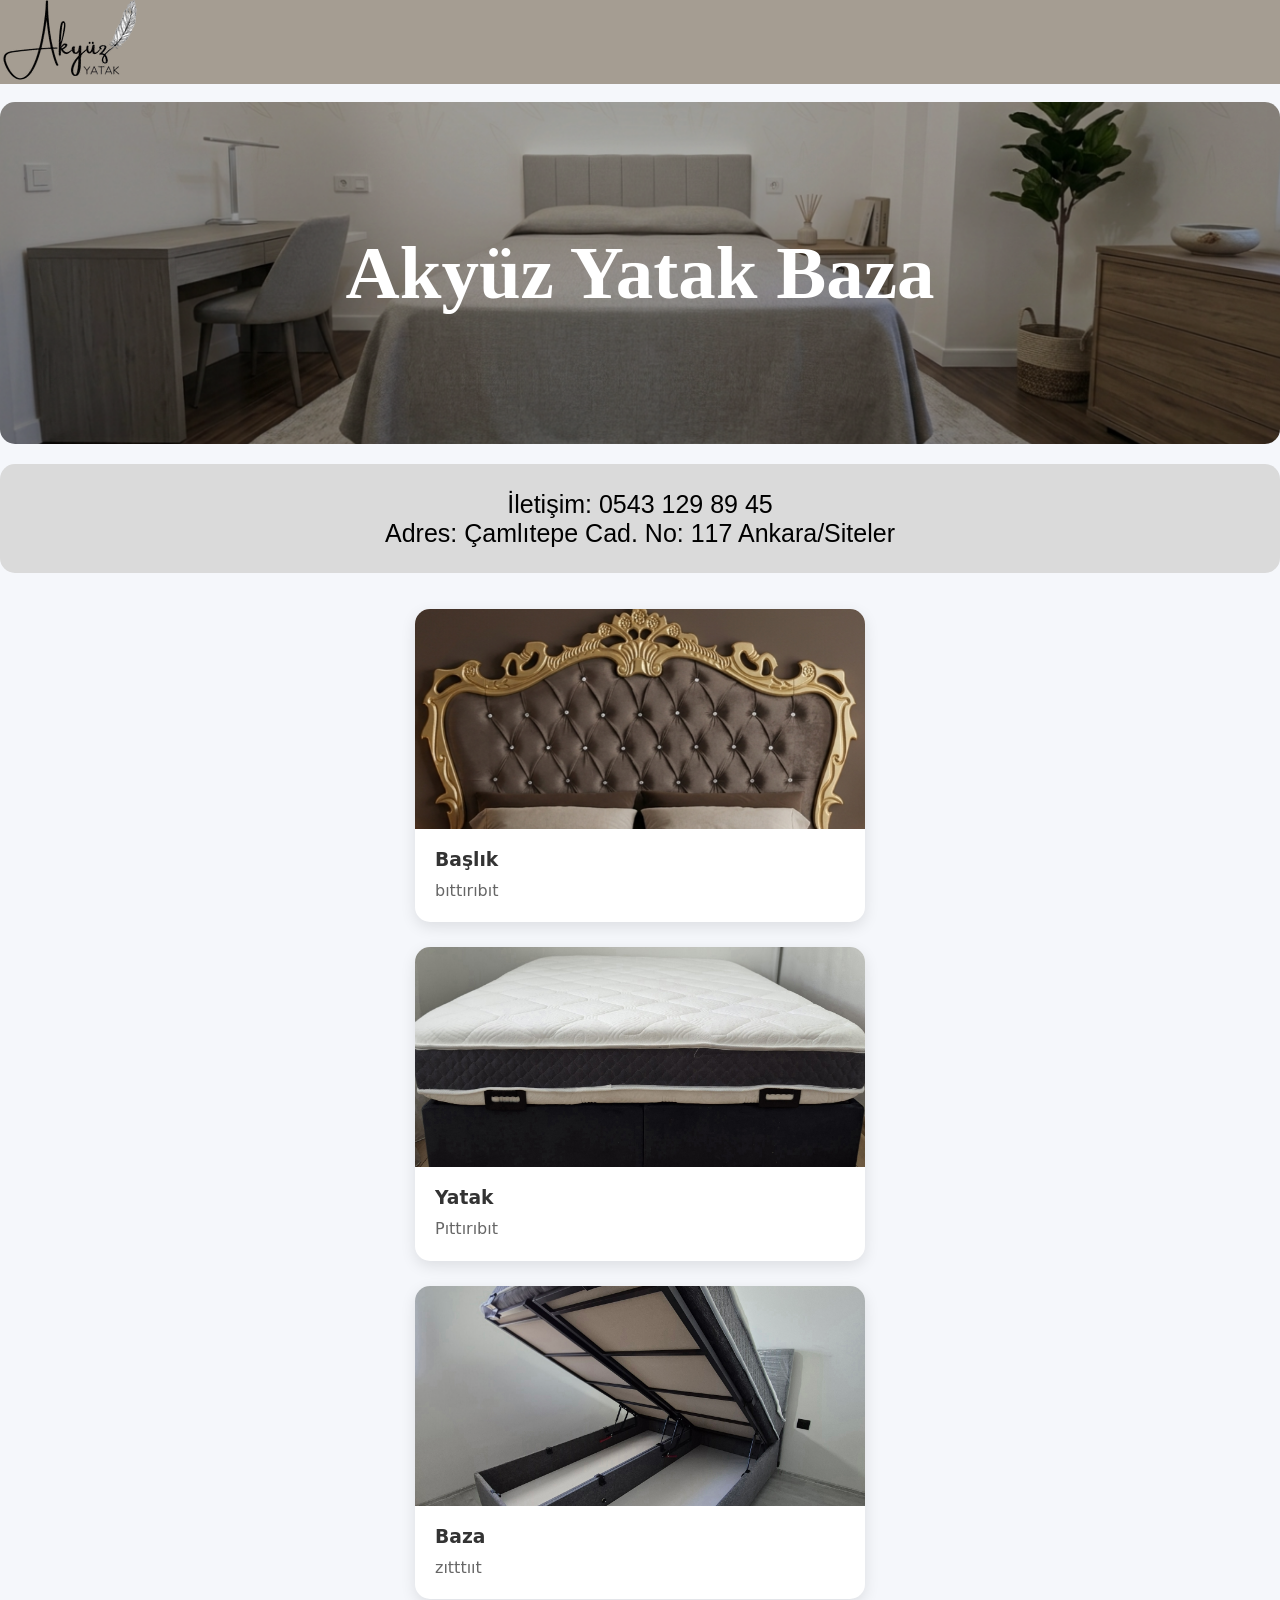
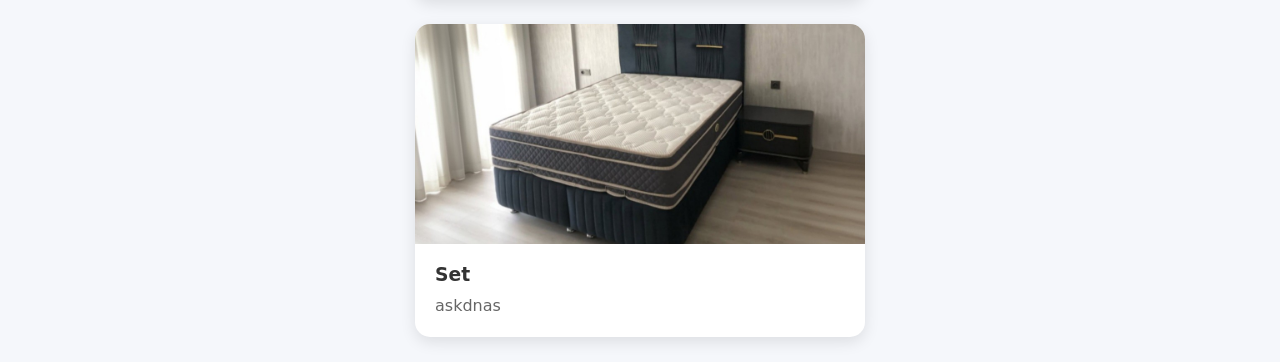
==== index.html @ 11f1c898 "Add files via upload" ====
<!DOCTYPE html>
<html lang="tr">
<head>
    <link rel="stylesheet" href="style.css">
    <meta charset="UTF-8">
    <meta name="viewport" content="width=device-width, initial-scale=0.5">
    <title>Akyüz Baza</title>
</head>
<body>
    <nav class="navbar">
            <ul class="nav-menu">
                <button class="buton"><a href="index.html"><img src="logo.png"></a></button> 
            </ul>
       
    </nav>
    <h1 class="resimlibaslik">Akyüz Yatak Baza</h1>
        
    <p class="iletisim-text">
 İletişim: 0543 129 89 45    <br>
 Adres: Çamlıtepe Cad. No: 117 Ankara/Siteler
    </p>

    
    <div class="kart-container">
    <a href="index-baslik.html" class="kart-link">
        <div class="kart">
            <div class="kart-resim resim1"></div>
            <div class="kart-icerik">
                <h3>Başlık</h3>
                <p>bıttırıbıt</p>
            </div>
        </div>
    </a>

    <a href="index-yatak.html" class="kart-link">
        <div class="kart">
            <div class="kart-resim resim2"></div>
            <div class="kart-icerik">
                <h3>Yatak</h3>
                <p>Pıttırıbıt</p>
            </div>
        </div>
    </a>

    <a href="index-baza.html" class="kart-link">
        <div class="kart">
            <div class="kart-resim resim3"></div>
            <div class="kart-icerik">
                <h3>Baza</h3>
                <p>zıtttııt</p>
            </div>
        </div>
    </a>

    <a href="index-set.html" class="kart-link">
        <div class="kart">
            <div class="kart-resim resim4"></div>
            <div class="kart-icerik">
                <h3>Set</h3>
                <p>askdnas</p>
            </div>
        </div>
    </a>
</div>

    

</body>
</html>
---- style.css ----
.resimlibaslik {
    text-align: center;
    color: #ffffff;
    font-size: 75px;
    font-family: 'romaniestan';
    background-image: url('baslik-a-plan.png');
    background-size: cover;
    background-position: center;
    background-repeat: no-repeat;
    max-width: 100%;
    height: auto;
    display: block;
    padding: 10%;
    margin-top: 102px;
    border-radius: 15px;

    
}

body {
    font-family: Arial, sans-serif;
    background: #f0f0f0;
}

.kart-container {
    max-width: 450px;
    margin: 0 auto;
}

.kart-link {
    text-decoration: none;
    display: block;
    margin-bottom: 25px;
}

.kart {
    background: white;
    border-radius: 15px;
    overflow: hidden;
    box-shadow: 0 5px 15px rgba(0,0,0,0.1);
    transition: transform 0.3s ease;
}

.kart:hover {
    transform: translateY(-5px);
}

.kart-resim {
    width: 100%;
    height: 220px;
    background-size: cover;
    background-position: center;
}

.resim1 { background-image: url('baslik-img.png'); }
.resim2 { background-image: url('yatak-img.jpg'); }
.resim3 { background-image: url('baza-img.jpg'); }
.resim4 { background-image: url('set-img.jpg'); }

.kart-icerik {
    padding: 20px;
}

.kart-icerik h3 {
    color: #333;
    margin-bottom: 10px;
}

.kart-icerik p {
    color: #666;
    line-height: 1.4;
}

.custom-hr {
    width: 50%;
    margin: 40px auto;
    border: none;
    border-top: 2px solid #ccc;
}

.iletisim-text {
    text-align: center;
    font-family: 'Franklin Gothic Medium', 'Arial Narrow', Arial, sans-serif;
    color: #000000;
    font-size: 25px;
    margin: 20px 0;
    margin-bottom: 2.79%;
    padding: 2%;
    background-color: #DADADA;
    border-radius: 15px;

}

.navbar {
    position: fixed;
    top: 0;
    left: 0;
    width: 100%;
    background-color: #a59d92;
    z-index: 1000;

}

.buton {
    background: none;
    border: none;
    padding: 0;
    cursor: pointer;
}

* {
    margin: 0;
    padding: 0;
    box-sizing: border-box;
}

body {
    font-family: system-ui, -apple-system, 'Segoe UI', Roboto, Helvetica, Arial, sans-serif;
    background: #f5f7fb;
}

.container {
    max-width: 650px;
    margin: 0 auto;
    padding: 2rem 1.5rem;
}

h1 {
    font-size: 2rem;
    font-weight: 600;
    color: #1e2f3a;
    text-align: center;
    margin-bottom: 0.5rem;
}

.subtitle {
    text-align: center;
    color: #6c7e8a;
    margin-bottom: 2rem;
    font-size: 0.9rem;
}

/* ========== TIKLANABİLİR BLOK (KART) ========== */
.card-link {
    text-decoration: none;
    display: block;
    margin-bottom: 1.8rem;
}

.card {
    background: white;
    border-radius: 1.2rem;
    overflow: hidden;
    box-shadow: 0 8px 20px rgba(0, 0, 0, 0.08);
    transition: transform 0.25s ease, box-shadow 0.25s ease;
    cursor: pointer;
}

.card:hover {
    transform: translateY(-4px);
    box-shadow: 0 16px 28px rgba(0, 0, 0, 0.12);
}

/* Resim alanı */
.image-wrapper {
    width: 100%;
    background-color: #e9ecef;
    overflow: hidden;
    aspect-ratio: 4 / 3;
}

.card-img {
    width: 100%;
    height: 100%;
    object-fit: cover;
    display: block;
    transition: transform 0.3s ease;
}

.card:hover .card-img {
    transform: scale(1.02);
}

/* Açıklama yazısı alanı - bol boşluklu */
.caption {
    padding: 1.2rem 1rem 1.5rem 1rem;
    background: white;
}

.caption p {
    font-size: 0.95rem;
    line-height: 1.45;
    color: #2c3e44;
    margin: 0;
}

/* ========== MODAL (TAM EKRAN, JS'siz :target ile) ========== */
.modal {
    position: fixed;
    top: 0;
    left: 0;
    width: 100%;
    height: 100%;
    background-color: rgba(0, 0, 0, 0.94);
    backdrop-filter: blur(5px);
    z-index: 2000;
    visibility: hidden;
    opacity: 0;
    transition: visibility 0.2s, opacity 0.25s ease;
    display: flex;
    align-items: center;
    justify-content: center;
}

.modal:target {
    visibility: visible;
    opacity: 1;
}

.modal-container {
    position: relative;
    max-width: 94vw;
    max-height: 90vh;
    display: flex;
    flex-direction: column;
    align-items: center;
    justify-content: center;
}

/* RESİM: CİHAZ BOYUTUNA GÖRE OTOMATİK ŞEKİL ALIR */
.modal-img {
    max-width: 90vw;
    max-height: 85vh;
    width: auto;
    height: auto;
    object-fit: contain;
    border-radius: 1rem;
    box-shadow: 0 20px 35px rgba(0, 0, 0, 0.5);
    background: #111;
    display: block;
}

/* KAPATMA BUTONU - SAĞ ÜSTE */
.close-btn {
    position: absolute;
    top: -16px;
    right: -16px;
    background: rgba(20, 20, 30, 0.9);
    backdrop-filter: blur(8px);
    color: white;
    font-size: 2rem;
    font-weight: bold;
    width: 48px;
    height: 48px;
    border-radius: 50%;
    display: flex;
    align-items: center;
    justify-content: center;
    text-decoration: none;
    font-family: monospace;
    transition: all 0.2s ease;
    box-shadow: 0 4px 14px rgba(0, 0, 0, 0.3);
    border: 1px solid rgba(255, 255, 255, 0.3);
    line-height: 1;
    cursor: pointer;
    z-index: 10;
}

.close-btn:hover {
    background: #e33;
    transform: scale(1.07);
}

/* Modal içinde açıklama yazısı */
.modal-caption {
    margin-top: 1rem;
    background: rgba(0, 0, 0, 0.65);
    padding: 0.5rem 1.2rem;
    border-radius: 40px;
    color: #f5f5f5;
    font-size: 0.85rem;
    max-width: 85vw;
    text-align: center;
    backdrop-filter: blur(4px);
}

/* ========== MOBİL DÜZENLEMELER ========== */
@media (max-width: 640px) {
    .container {
        padding: 1rem;
    }
    
    .caption p {
        font-size: 0.85rem;
    }
    
    .close-btn {
        width: 42px;
        height: 42px;
        font-size: 1.8rem;
        top: -12px;
        right: -12px;
    }
    
    .modal-img {
        max-width: 94vw;
        max-height: 80vh;
        border-radius: 0.8rem;
    }
    
    .modal-caption {
        font-size: 0.75rem;
        padding: 0.4rem 1rem;
    }
}
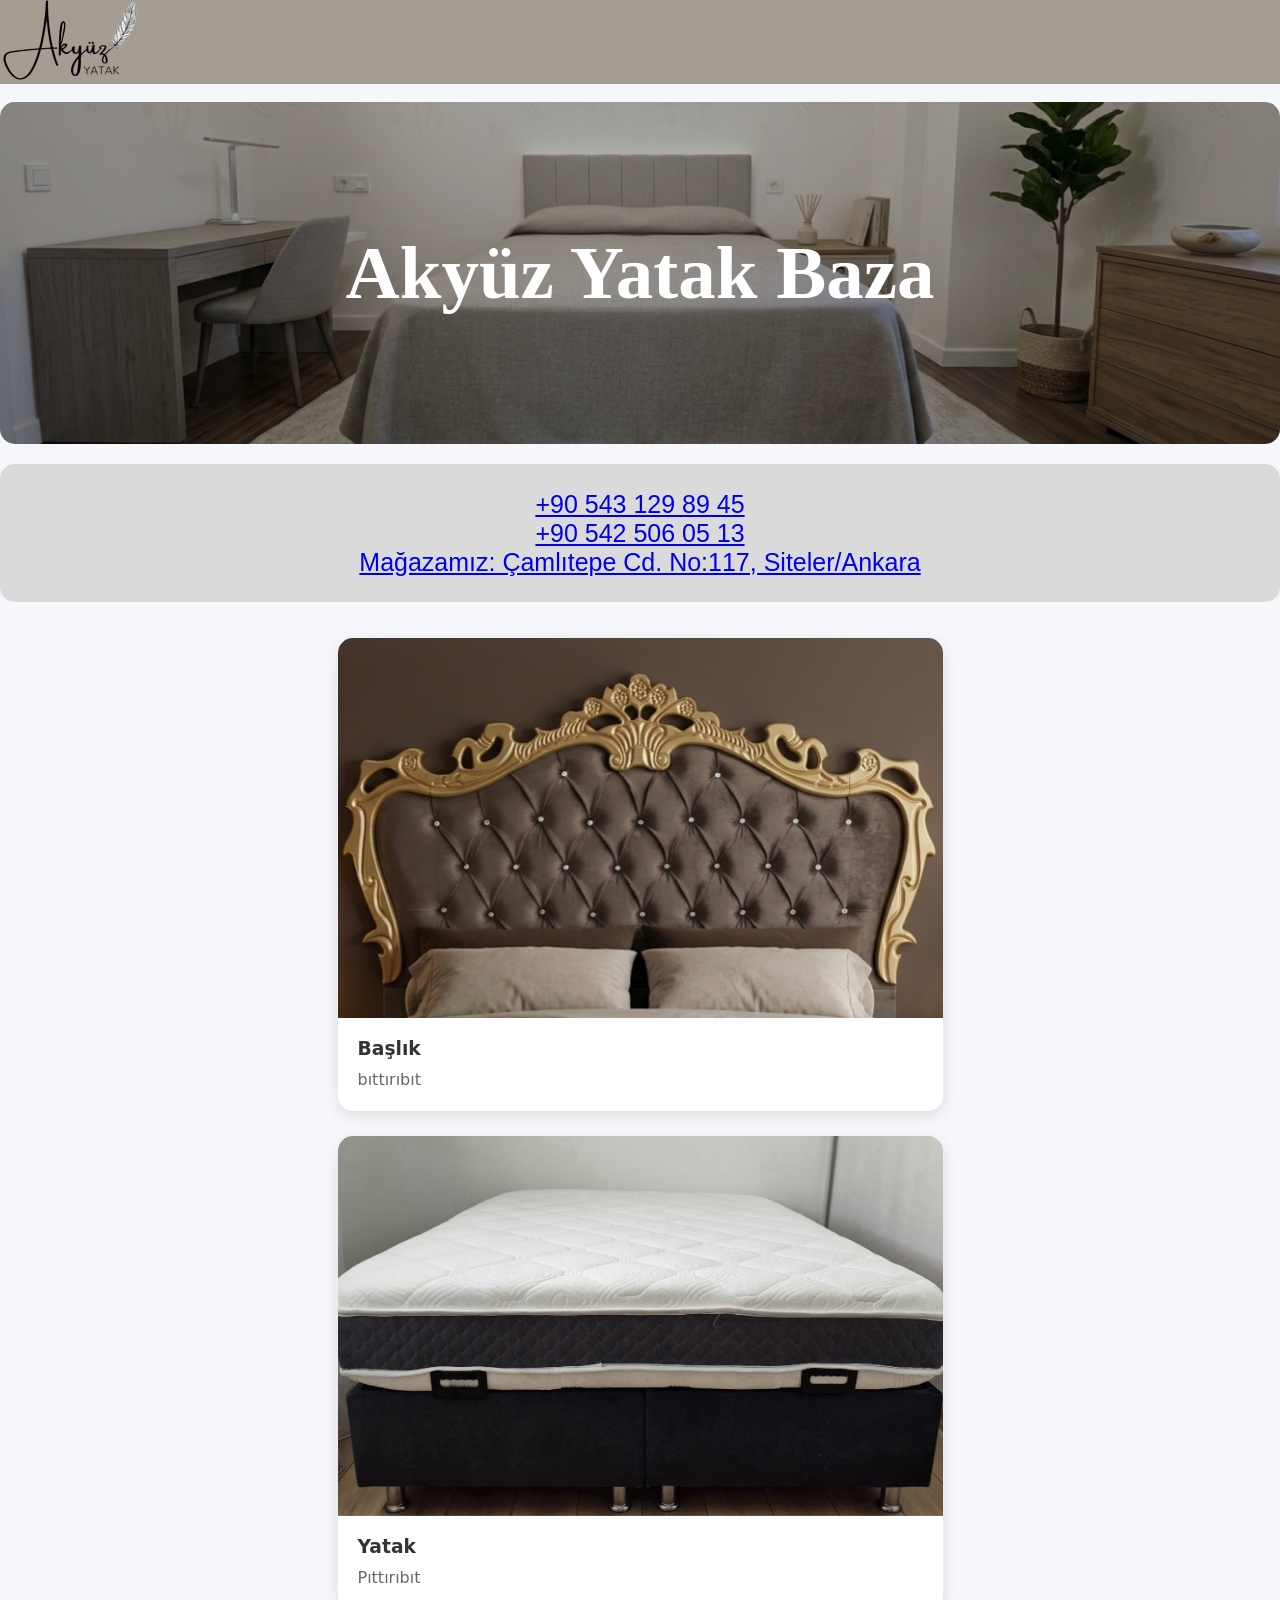
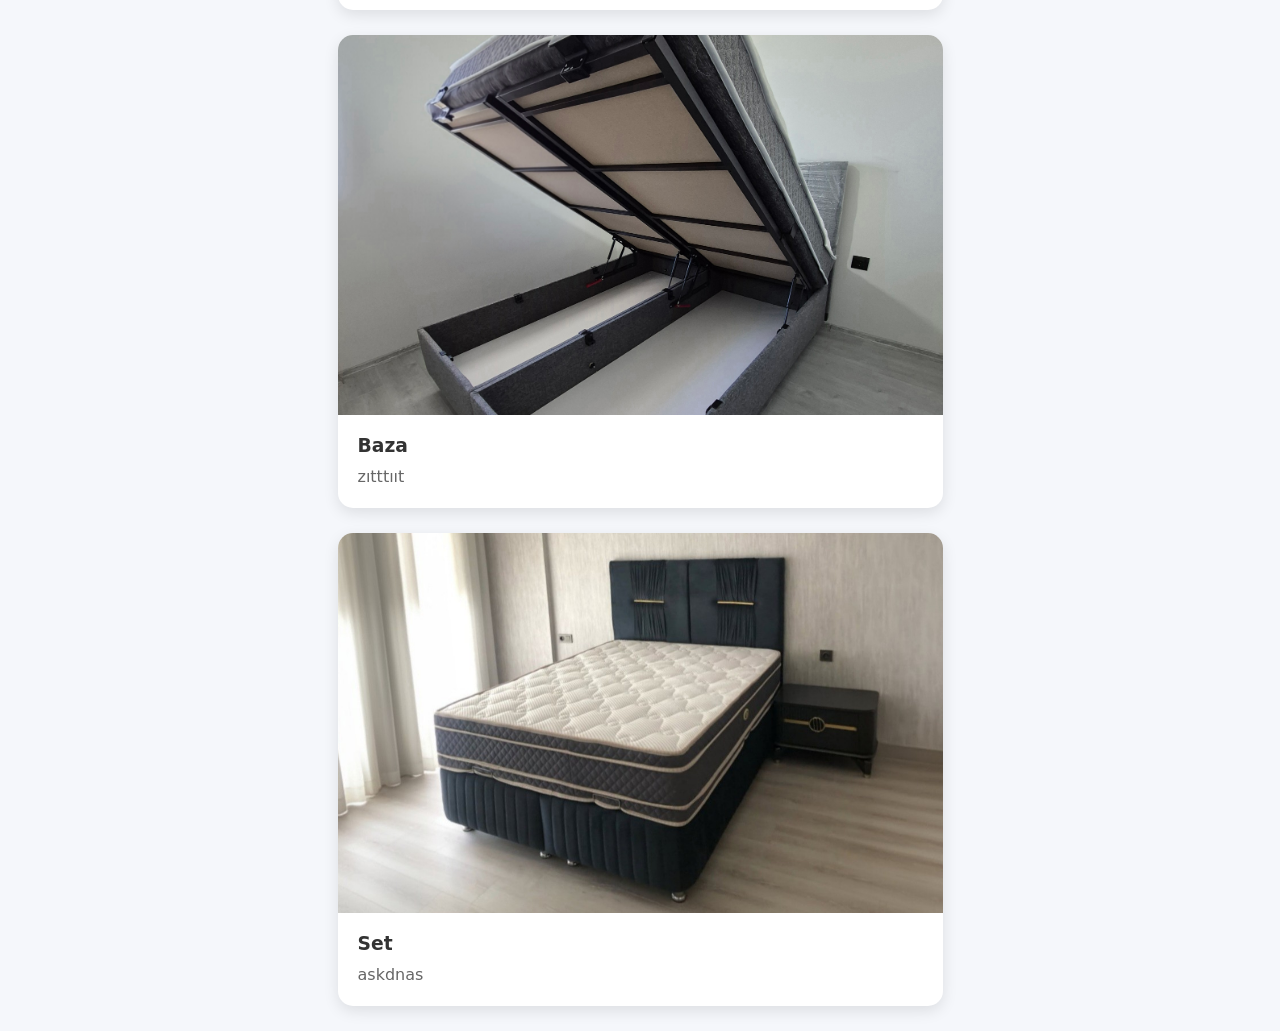
==== commit 6c77f2e8: "Enhance contact section with links and formatting Updated contact information with clickable links a" ====
--- a/index.html
+++ b/index.html
@@ -16,10 +16,11 @@
     <h1 class="resimlibaslik">Akyüz Yatak Baza</h1>
         
     <p class="iletisim-text">
- İletişim: 0543 129 89 45    <br>
- Adres: Çamlıtepe Cad. No: 117 Ankara/Siteler
+ <a href="tel:+905431298945">+90 543 129 89 45</a><br> <a href="tel:+905425060513">+90 542 506 05 13</a>    <br>
+ <a href="https://www.google.com/maps/place/Allliza+yatak+baza/@39.9618565,32.9001828,20.88z/data=!4m15!1m8!3m7!1s0x14d3520ac95f1601:0x750fc04eb28b597c!2zw5ZuZGVyLCDDh2FtbMSxdGVwZSBDZC4gTm86MTE3LCAwNjM2MCBBbHTEsW5kYcSfL0Fua2FyYQ!3b1!8m2!3d39.9619429!4d32.9003711!16s%2Fg%2F11pz03ryml!3m5!1s0x14d3539257402301:0xb1a3d1263876dc51!8m2!3d39.9619165!4d32.9004687!16s%2Fg%2F11gmckqgn1?entry=ttu&g_ep=EgoyMDI2MDUyNy4wIKXMDSoASAFQAw%3D%3D">
+  Mağazamız: Çamlıtepe Cd. No:117, Siteler/Ankara
+</a>
     </p>
-
     
     <div class="kart-container">
     <a href="index-baslik.html" class="kart-link">
@@ -66,4 +67,4 @@
     
 
 </body>
-</html>+</html>
--- a/style.css
+++ b/style.css
@@ -23,7 +23,7 @@
 }
 
 .kart-container {
-    max-width: 450px;
+    max-width: 605px;
     margin: 0 auto;
 }
 
@@ -47,7 +47,7 @@
 
 .kart-resim {
     width: 100%;
-    height: 220px;
+    height: 380px;
     background-size: cover;
     background-position: center;
 }
@@ -312,4 +312,4 @@
         font-size: 0.75rem;
         padding: 0.4rem 1rem;
     }
-}+}
